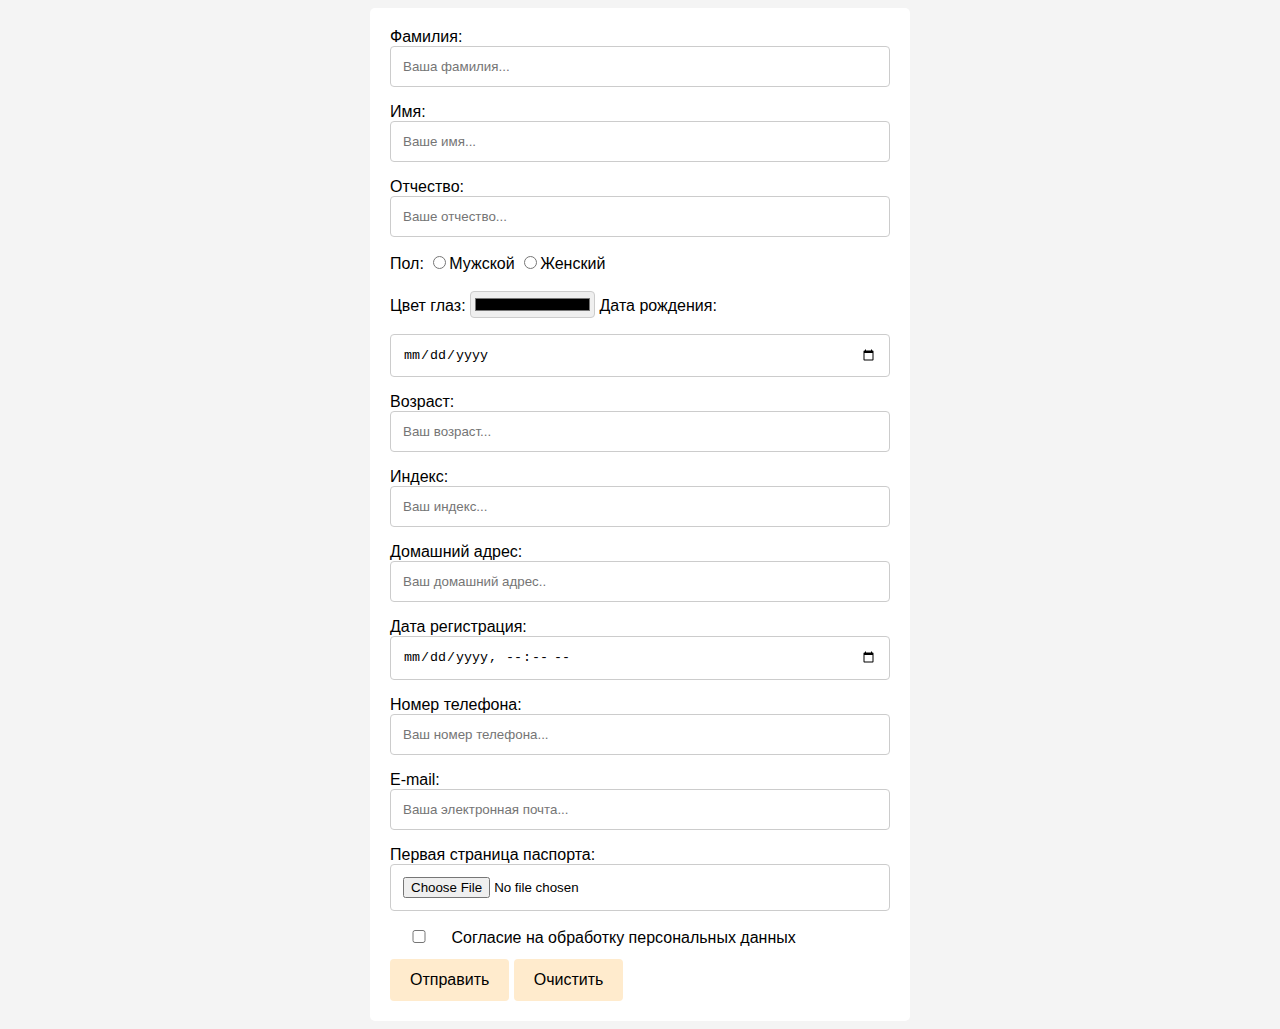
==== web/form.html @ 77792df3 "Add files via upload" ====
<!DOCTYPE html>
<html lang="en">
<head>
    <meta charset="UTF-8">
    <meta name="viewport" content="width=device-width, initial-scale=1.0">
    <title>Registration Form</title>
    <link rel="stylesheet" href="css/form.css">
</head>
<body>
    <div class="registration">
        <form action="" method="post">
            <label for="lastname">Фамилия:</label>
            <input type="text" id="lastname" name="lastname" placeholder="Ваша фамилия..." required>
            <label for="firstname">Имя:</label>
            <input type="text" id="firstname" name="firstname" placeholder="Ваше имя..." required>
            <label for="middlename">Отчество:</label>
            <input type="text" id="middlename" name="middlename" placeholder="Ваше отчество...">
        
            <label for="gender">Пол:</label>
            <input type="radio" id="mgender" name="gender" value="m" required>Мужской
            <input type="radio" id="wgender" name="gender" value="w" required>Женский<br></br>
        
            <label for="eyes">Цвет глаз:</label>
            <input type="color" id="eyes" name="eyes">

            <label for="DOB">Дата рождения:</label>
            <input type="date" id="DOB" name="DOB" required>

            <label for="age">Возраст:</label>
            <input type="number" id="age" name="age" placeholder="Ваш возраст..." min="18" max="100">
            <label for="index">Индекс:</label>
            <input type="number" id="index" name="index" placeholder="Ваш индекс..." min="0" required>

            <label for="address">Домашний адрес:</label>
            <input type="text" id="address" name="address" placeholder="Ваш домашний адрес.." required>

            <label for="DOR">Дата регистрация:</label>
            <input type="datetime-local" id="DOR" name="DOR" required>

            <label for="phone">Номер телефона:</label>
            <input type="tel" id="phone" name="phone" placeholder="Ваш номер телефона..." pattern="^(\+7|7|8)?[\s\-]?\(?[489][0-9]{2}\)?[\s\-]?[0-9]{3}[\s\-]?[0-9]{2}[\s\-]?[0-9]{2}$">
            
            <label for="email">E-mail:</label>
            <input type="email" id="email" name="email" placeholder="Ваша электронная почта..." required>

            <label for="passport">Первая страница паспорта:</label>
            <input type="file" id="passport" name="passport">

            <input type="checkbox" id="check" name="check" required>
            <label>Согласие на обработку персональных данных</label>
                
            <input type="submit" value="Отправить">
            <input type="reset" value="Очистить">
        </form>
    </div>  
</body>
</html>
---- web/css/form.css ----
body {
    font-family: Arial, sans-serif;
    background-color: #f4f4f4;
  }
  
  .registration {
    max-width: 500px;
    margin: auto;
    padding: 20px;
    background-color: #fff;
    border-radius: 5px;
  }
  
  h2 {
    text-align: center;
    margin-bottom: 20px;
  }
  
  input[type="text"],
  input[type="email"],
  input[type="tel"],
  input[type="file"] {
    width: 100%;
    padding: 12px;
    border: 1px solid #ccc;
    border-radius: 4px;
    box-sizing: border-box;
    margin-bottom: 16px;
  }

  input[type="color"] {
    width: 25%;
    padding: 2px;
    border: 1px solid #ccc;
    border-radius: 4px;
    box-sizing: border-box;
    margin-bottom: 16px;
  }

  input[type="date"], input[type="datetime-local"] {
    width: 100%;
    padding: 12px;
    border: 1px solid #ccc;
    border-radius: 4px;
    box-sizing: border-box;
    margin-bottom: 16px;
  }

  input[type="number"]{
    width: 100%;
    padding: 12px;
    border: 1px solid #ccc;
    border-radius: 4px;
    box-sizing: border-box;
    margin-bottom: 16px;
  }
  
  input[type="submit"],
  input[type="reset"] {
    background-color: blanchedalmond;
    color: black;
    padding: 12px 20px;
    border: none;
    border-radius: 4px;
    cursor: pointer;
    font-size: 16px;
  }

  input[type="checkbox"] {
    width: 10%;
    padding: 12px;
    border: 1px solid #ccc;
    border-radius: 4px;
    box-sizing: border-box;
    margin-bottom: 16px;
  }
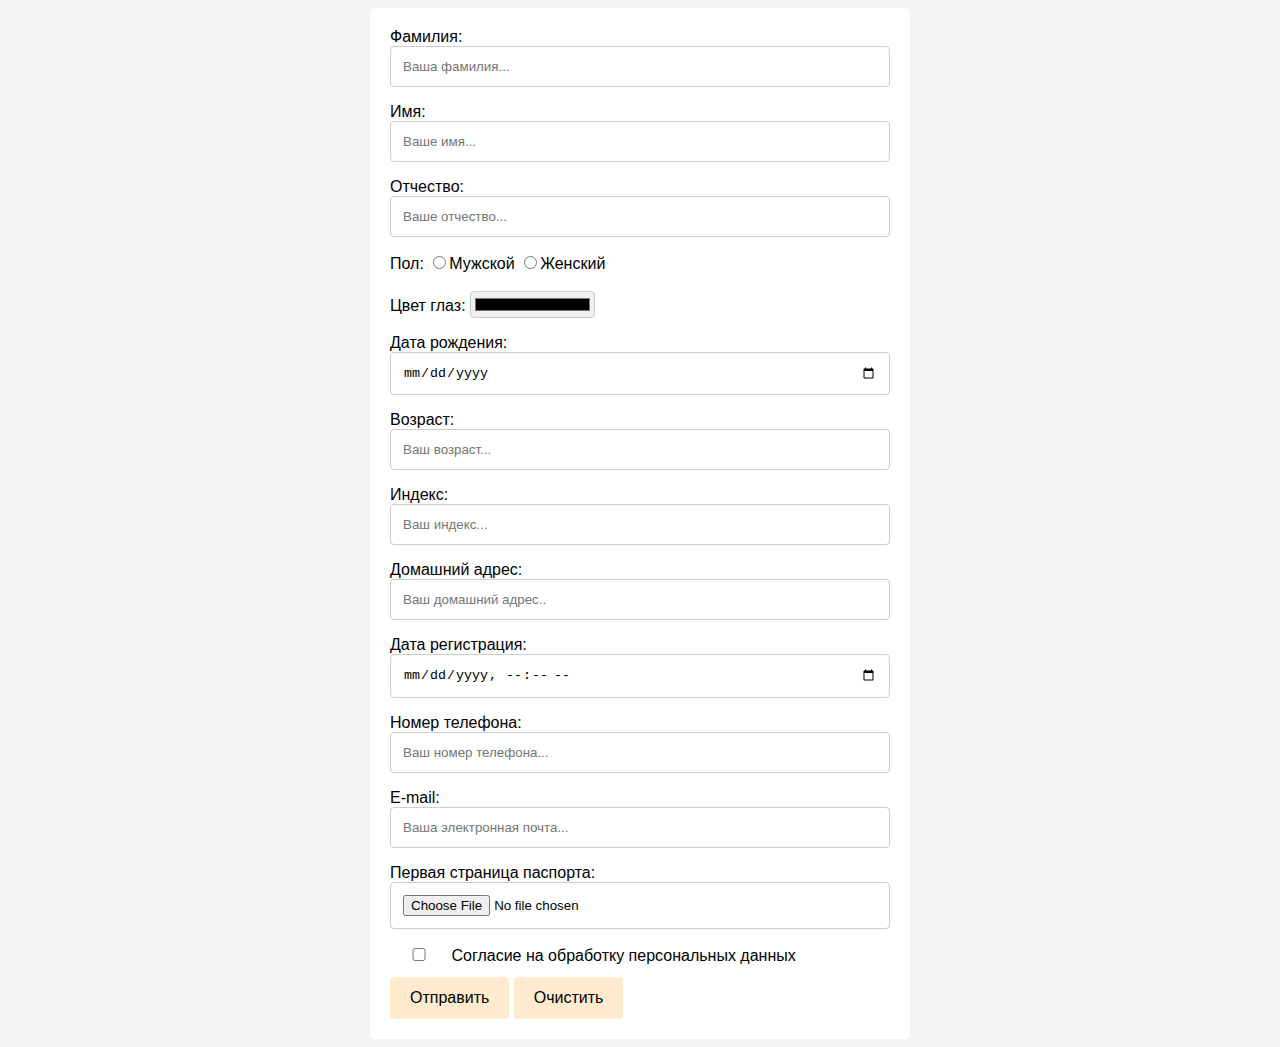
==== commit 91515ea6: "Add files via upload" ====
--- a/web/form.html
+++ b/web/form.html
@@ -21,7 +21,7 @@
             <input type="radio" id="wgender" name="gender" value="w" required>Женский<br></br>
         
             <label for="eyes">Цвет глаз:</label>
-            <input type="color" id="eyes" name="eyes">
+            <input type="color" id="eyes" name="eyes"><br>
 
             <label for="DOB">Дата рождения:</label>
             <input type="date" id="DOB" name="DOB" required>
